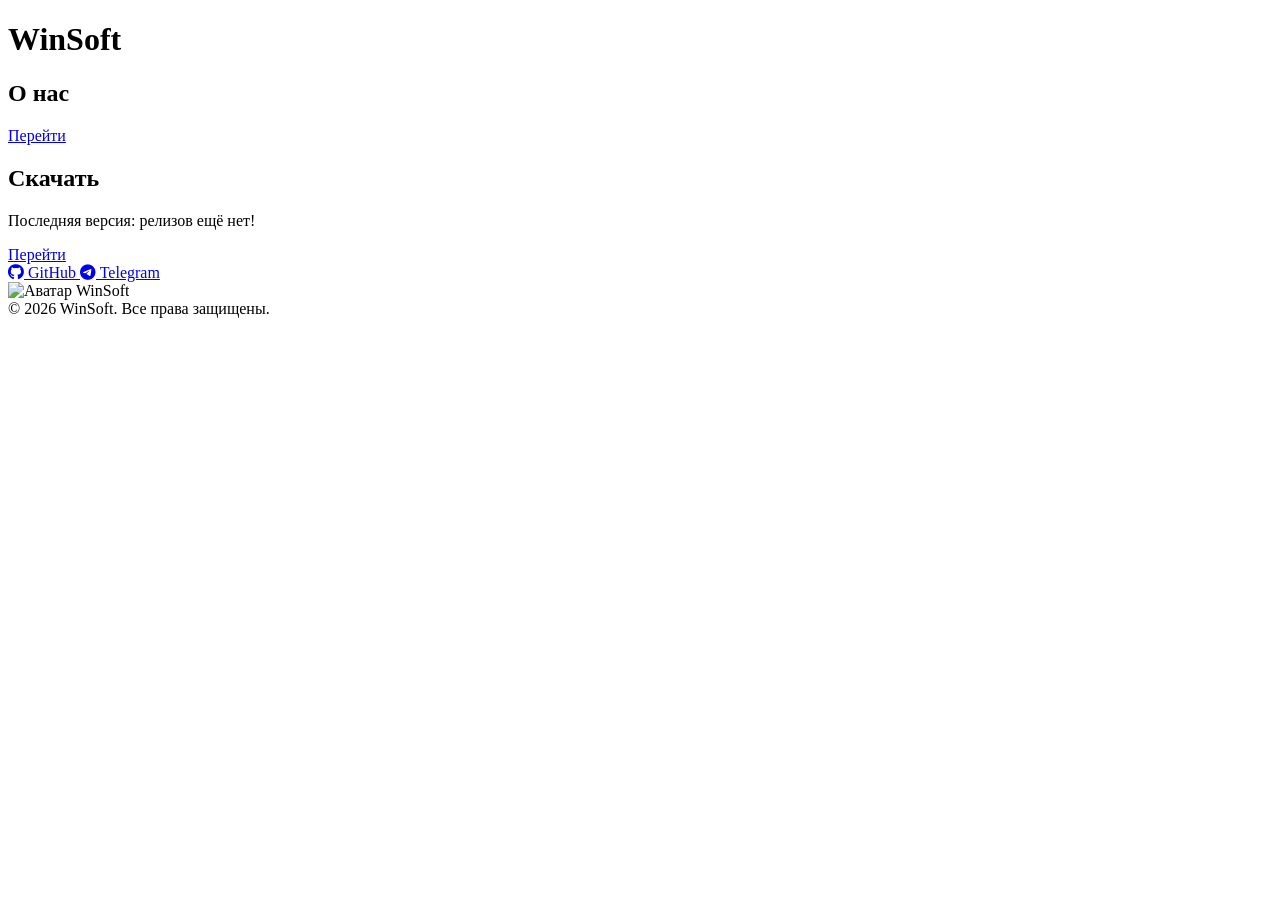
==== index.html @ b519a1c7 "3" ====
<!DOCTYPE html>
<html lang="ru">
<head>
    <meta charset="UTF-8">
    <meta name="viewport" content="width=device-width, initial-scale=1.0">
    <title>WinSoft</title>
    <link rel="stylesheet" href="style.css">
    <link rel="stylesheet" href="https://cdnjs.cloudflare.com/ajax/libs/font-awesome/6.4.0/css/all.min.css">
</head>
<body>
    <header>
        <h1>WinSoft</h1>
    </header>

    <main>
        <section class="block about-block">
            <h2>О нас</h2>
            <a href="info.html" class="btn">Перейти</a>
        </section>

        <section class="block download-block">
            <h2>Скачать</h2>
            <p>Последняя версия: релизов ещё нет!</p>
            <a href="download.html" class="btn">Перейти</a>
        </section>
    </main>

    <footer>
        <div class="social-links">
            <a href="https://github.com/winsoft-ltd/WinSoft" target="_blank" class="social-btn github">
                <i class="fab fa-github"></i> GitHub
            </a>
            <a href="https://t.me/winsoftltd" target="_blank" class="social-btn telegram">
                <i class="fab fa-telegram"></i> Telegram
            </a>
        </div>
        <div class="avatar">
            <img src="https://winsoft-ltd.github.io/WinSoft/icon.png" alt="Аватар WinSoft">
        </div>
        <div class="copyright">
            &copy; 2026 WinSoft. Все права защищены.
        </div>
    </footer>
</body>
</html>
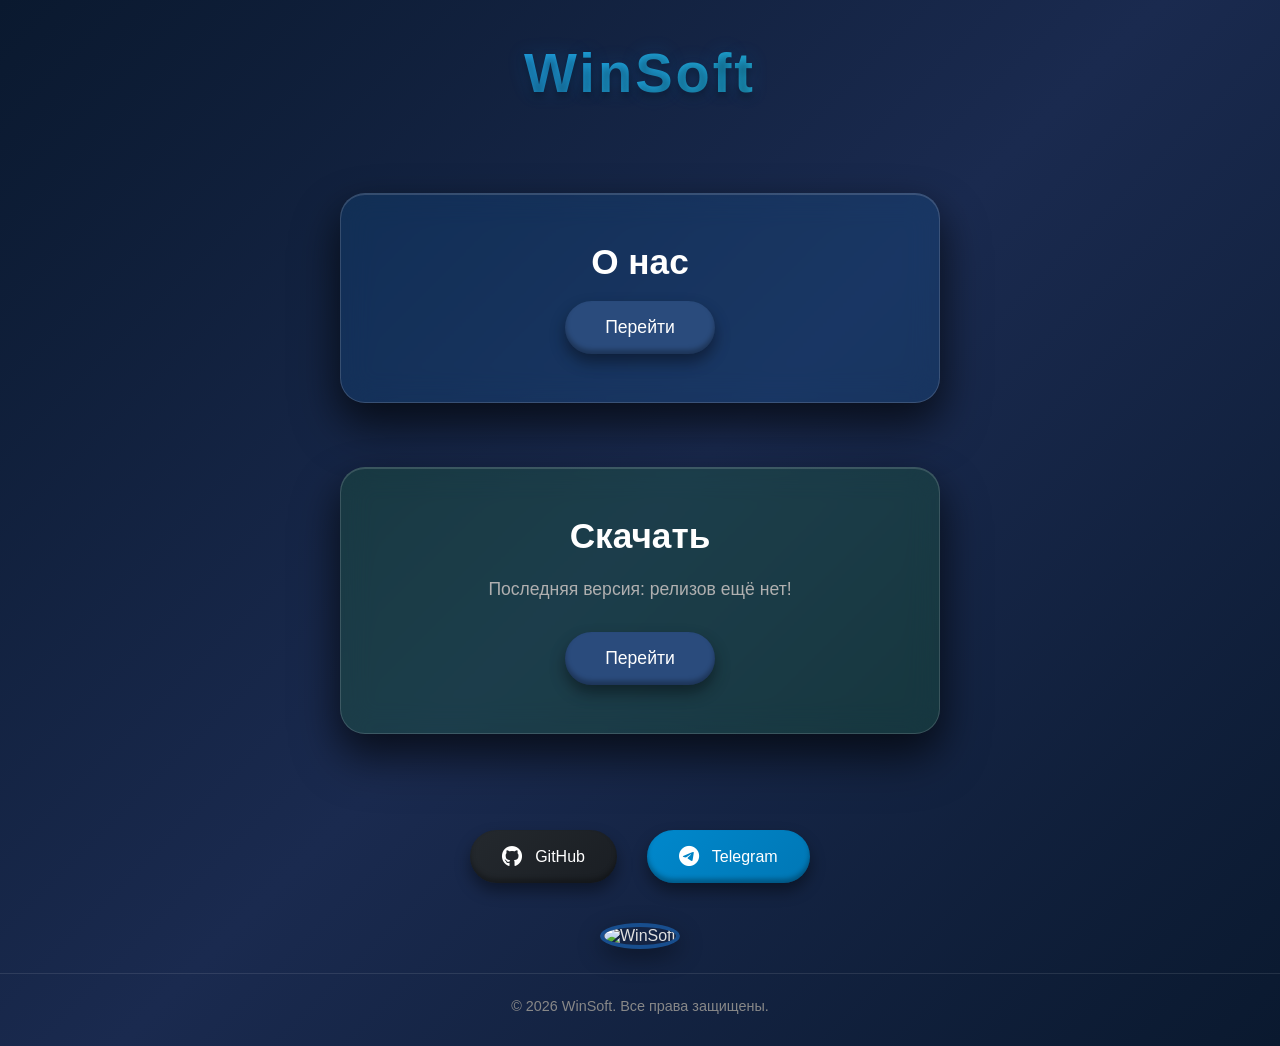
==== commit 983f1fad: "8" ====
--- a/index.html
+++ b/index.html
@@ -35,7 +35,7 @@
             </a>
         </div>
         <div class="avatar">
-            <img src="https://winsoft-ltd.github.io/WinSoft/icon.png" alt="Аватар WinSoft">
+            <img src="https://ltdmurcoda.github.io/winSoft/icon.png" alt="WinSoft">
         </div>
         <div class="copyright">
             &copy; 2026 WinSoft. Все права защищены.
--- a/style.css
+++ b/style.css
@@ -0,0 +1,250 @@
+* {
+    margin: 0;
+    padding: 0;
+    box-sizing: border-box;
+}
+
+:root {
+    --bg-color: #0a192f;
+    --text-color: #e0e0e0;
+    --block-bg: rgba(255, 255, 255, 0.08);
+    --btn-bg: #2a4b7c;
+    --btn-hover: #1e3a5f;
+    --primary-1: #1e90ff;
+    --primary-2: #20b2aa;
+    --shadow-color: rgba(0, 0, 0, 0.4);
+}
+
+body {
+    font-family: 'Arial', sans-serif;
+    background: linear-gradient(135deg, #0a192f, #1a2a4f, #0a192f);
+    color: var(--text-color);
+    min-height: 100vh;
+    display: flex;
+    flex-direction: column;
+}
+
+header {
+    text-align: center;
+    padding: 2.5rem 0;
+}
+
+header h1 {
+    font-size: 3.5rem;
+    text-shadow:
+        0 0 20px rgba(30, 144, 255, 0.2),
+        0 4px 8px var(--shadow-color);
+    letter-spacing: 3px;
+    color: white;
+    background: linear-gradient(to right, #1e90ff, #20b2aa);
+    -webkit-background-clip: text;
+    -webkit-text-fill-color: transparent;
+}
+
+main {
+    flex: 1;
+    display: flex;
+    flex-direction: column;
+    justify-content: center;
+    align-items: center;
+    gap: 4rem;
+    padding: 3rem 2rem;
+}
+
+.block {
+    background: var(--block-bg);
+    backdrop-filter: blur(15px);
+    border-radius: 25px;
+    padding: 3rem;
+    width: 80%;
+    max-width: 600px;
+    text-align: center;
+    box-shadow:
+        0 25px 50px var(--shadow-color),
+        0 15px 35px var(--shadow-color),
+        inset 0 1px 0 rgba(255, 255, 255, 0.15);
+    border: 1px solid rgba(255, 255, 255, 0.15);
+    transform-style: preserve-3d;
+    perspective: 1000px;
+    transition: all 0.5s cubic-bezier(0.23, 1, 0.32, 1);
+    position: relative;
+    overflow: hidden;
+}
+
+.block::before {
+    content: '';
+    position: absolute;
+    top: -2px;
+    left: 0;
+    right: 0;
+    height: 4px;
+    background: linear-gradient(90deg, var(--primary-1), var(--primary-2));
+    transform: rotateX(90deg);
+    transform-origin: top;
+}
+
+.block:hover {
+    transform: translateY(-15px) rotateX(8deg) scale3d(1.02, 1.02, 1.02);
+}
+
+.about-block {
+    background: rgba(30, 144, 255, 0.12);
+}
+
+.download-block {
+    background: rgba(50, 205, 50, 0.12);
+}
+
+.block h2 {
+    font-size: 2.2rem;
+    margin-bottom: 1.2rem;
+    color: white;
+}
+
+.block p {
+    font-size: 1.1rem;
+    margin-bottom: 1.8rem;
+    line-height: 1.6;
+    color: #b0b0b0;
+}
+
+.btn {
+    display: inline-block;
+    background: var(--btn-bg);
+    color: white;
+    border: none;
+    padding: 1rem 2.5rem;
+    font-size: 1.1rem;
+    border-radius: 50px;
+    cursor: pointer;
+    transition: all 0.3s ease;
+    text-decoration: none;
+    font-weight: 500;
+    box-shadow:
+        0 8px 15px var(--shadow-color),
+        inset 0 -4px 5px rgba(0, 0, 0, 0.3);
+}
+
+.btn:hover {
+    background: var(--btn-hover);
+    transform: translateY(-5px);
+    box-shadow:
+        0 12px 20px var(--shadow-color),
+        inset 0 -3px 4px rgba(0, 0, 0, 0.2);
+}
+
+footer {
+    text-align: center;
+    padding: 3rem 0 2rem;
+    position: relative;
+}
+
+.social-links {
+    margin-bottom: 2.5rem;
+}
+
+.social-btn {
+    display: inline-flex;
+    align-items: center;
+    justify-content: center;
+    gap: 0.8rem;
+    background: rgba(255, 255, 255, 0.1);
+    color: white;
+    padding: 1rem 2rem;
+    margin: 0 0.8rem;
+    border-radius: 50px;
+    text-decoration: none;
+    font-weight: 500;
+    transition: all 0.3s ease;
+    box-shadow:
+        0 8px 15px rgba(0, 0, 0, 0.4),
+        inset 0 -4px 5px rgba(0, 0, 0, 0.3);
+    border: none;
+    cursor: pointer;
+    backdrop-filter: blur(10px);
+}
+
+.social-btn:hover {
+    transform: translateY(-5px);
+    box-shadow:
+        0 12px 20px rgba(0, 0, 0, 0.5),
+        inset 0 -2px 4px rgba(0, 0, 0, 0.2);
+    background: rgba(255, 255, 255, 0.15);
+}
+
+.github {
+    background: linear-gradient(135deg, #24292e, #1a1e23);
+}
+
+.telegram {
+    background: linear-gradient(135deg, #0088cc, #0077b5);
+}
+
+.social-btn i {
+    font-size: 1.3rem;
+}
+
+.avatar {
+    margin-top: 2.5rem;
+    margin-bottom: 1.5rem;
+}
+
+.avatar img {
+    width: 120px;
+    height: 120px;
+    border-radius: 50%;
+    border: 4px solid rgba(30, 144, 255, 0.4);
+    box-shadow: 0 8px 25px rgba(0, 0, 0, 0.4);
+    transition: transform 0.3s ease;
+}
+
+.avatar img:hover {
+    transform: scale(1.08);
+}
+
+.copyright {
+    color: #888;
+    font-size: 0.9rem;
+    margin-top: 1.5rem;
+    padding-top: 1.5rem;
+    border-top: 1px solid rgba(255, 255, 255, 0.1);
+    width: 100%;
+    text-align: center;
+}
+
+@media (max-width: 768px) {
+    .block {
+        width: 90%;
+        padding: 2rem;
+    }
+    
+    .block h2 {
+        font-size: 1.8rem;
+    }
+    
+    .btn {
+        padding: 0.8rem 2rem;
+        font-size: 1rem;
+    }
+    
+    .social-links {
+        flex-direction: column;
+        gap: 1rem;
+    }
+    
+    .social-btn {
+        width: 80%;
+        margin: 0 auto 1rem;
+    }
+    
+    .avatar {
+        margin-top: 2rem;
+        margin-bottom: 1.5rem;
+    }
+    
+    .copyright {
+        font-size: 0.8rem;
+        padding-left: 1rem;
+        padding-right: 1rem;
+    }
+}
